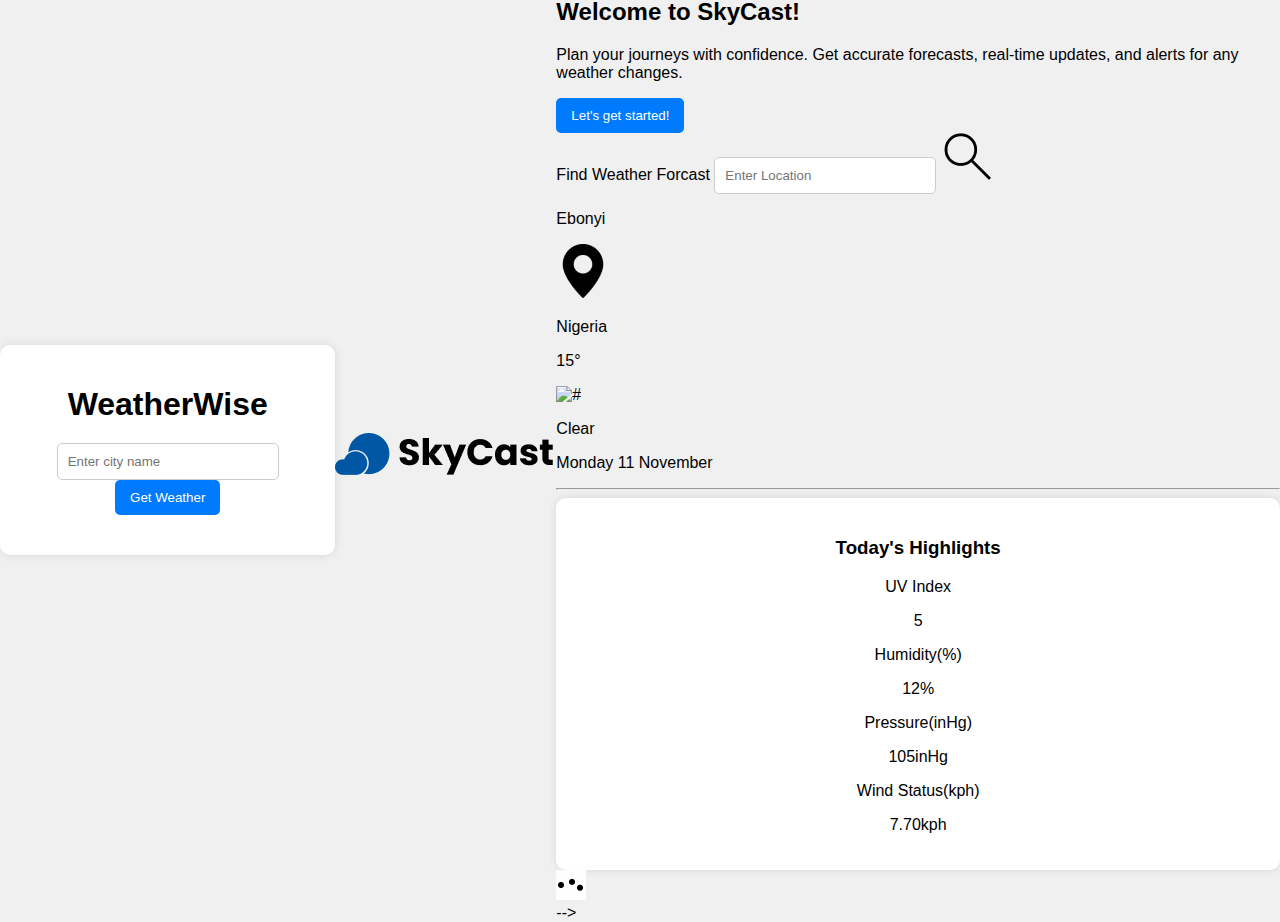
==== index.html @ 5928b760 "second push" ====
<!DOCTYPE html>
<html lang="en">

<head>
    <meta charset="UTF-8">
    <meta name="viewport" content="width=device-width, initial-scale=1.0">
    <title>SkyCast</title>
    <link rel="stylesheet" href="./styles.css">
</head>

<body>
    <div class="container">
        <h1>WeatherWise</h1>
        <input type="text" id="cityInput" placeholder="Enter city name">
        <button id="getWeatherBtn">Get Weather</button>
        <div id="weatherResult"></div>
    </div>

    <script src="./script.js"></script>
</body>

</html>










<!-- <!DOCTYPE html>
<html lang="en">

<head>
  <meta charset="UTF-8" />
  <meta name="viewport" content="width=device-width, initial-scale=1.0" />
  <title>SkyCast</title>
  <link rel="stylesheet" href="./style.css" />
  <link rel="stylesheet" href="https://cdnjs.cloudflare.com/ajax/libs/font-awesome/6.0.0/css/all.min.css">

</head>

<body>
  <header>
    <div class="nav">
      <!-- <ul>
        <li><a href="/main/index2.html">Home</a></li>
        <li><a href="/SkyCast/about.html">About Us</a></li>
        <li><a href="/SkyCast/emergency.html">Emergency</a></li>
        <li><a href="/SkyCast/locate.html">Locate</a></li>
        <li><a href="/SkyCast/rate.html">Rate Us</a></li>
      </ul> -->
    </div>
    <img class="logo" src="/Images/Images/sky logo.png" alt="#" />
  </header>
  <div class="welcome">
    <!-- <input placeholder="Enter your Location" class="local" type="text" /> -->
    <!-- <button class="save" method="post">Save</button> -->
    <div class="well">
      <h2>Welcome to SkyCast!</h2>
      <p>
        Plan your journeys with confidence. Get accurate forecasts, real-time updates, and alerts for any
        weather
        changes.
      </p>
    </div>
    <button class="start">Let's get started!</button>
    <div class="home">
      <div class="search">
        <label for="">Find Weather Forcast</label>
        <input id="input" type="text" placeholder="Enter Location" />
        <img class="vector" src="/Images/Images/Vector.png" alt="#" />
      </div>
      <div class="hero">
        <div>
          <div class="state">
            <p>Ebonyi</p>
          </div>
          <span><img class="locator" src="/Images/Images/locator.png" alt="#" /></span>
          <p class="country">Nigeria</p>
          <div class="temp">
            <p>15&deg;</p>
            <span class="animated"> </span>
          </div>
          <img class="weather" src="../amcharts_weather_icons_1.0.0/animated/cloudy-day-2.svg" alt="#" />
          <div>
            <p class="condition">Clear</p>
          </div>
          <div class="date">
            <p>Monday 11 November</p>
          </div>
          <hr />
        </div>
        <div class="container">
          <h3 class="highlight">
            <p>Today's Highlights</p>
          </h3>
          <div class="box">
            <div class="sub">
              <p class="attri">UV Index</p>
              <div class="value">
                <p class="uv">5</p>
              </div>
            </div>
            <div class="sub">
              <p class="attri">Humidity(%)</p>
              <div class="value">
                <p class="humidity">12%</p>
              </div>
            </div>
            <div class="sub">
              <p class="attri">Pressure(inHg)</p>
              <div class="value">
                <p class="pressure">105<span>inHg</span></p>
              </div>
            </div>
            <div class="sub">
              <p class="attri">Wind Status(kph)</p>
              <div class="value">
                <p class="wind">7.70<span>kph</span></p>
              </div>
            </div>
          </div>
        </div>
      </div>
    </div>
    <div class="loading">
      <img class="load" src="/Images/Images/icons8-dots-loading.gif" alt="Loading..." />
    </div>

    <footer></footer>
    <script src="./script2.js"></script>
</body>

</html> -->
---- styles.css ----
body {
    font-family: Arial, sans-serif;
    background-color: #f0f0f0;
    display: flex;
    justify-content: center;
    align-items: center;
    height: 100vh;
    margin: 0;
}

.container {
    background: white;
    padding: 20px;
    border-radius: 10px;
    box-shadow: 0 0 10px rgba(0, 0, 0, 0.1);
    text-align: center;
}

h1 {
    margin-bottom: 20px;
}

input {
    padding: 10px;
    width: 200px;
    border: 1px solid #ccc;
    border-radius: 5px;
}

button {
    padding: 10px 15px;
    border: none;
    background-color: #007BFF;
    color: white;
    border-radius: 5px;
    cursor: pointer;
}

button:hover {
    background-color: #0056b3;
}

#weatherResult {
    margin-top: 20px;
}
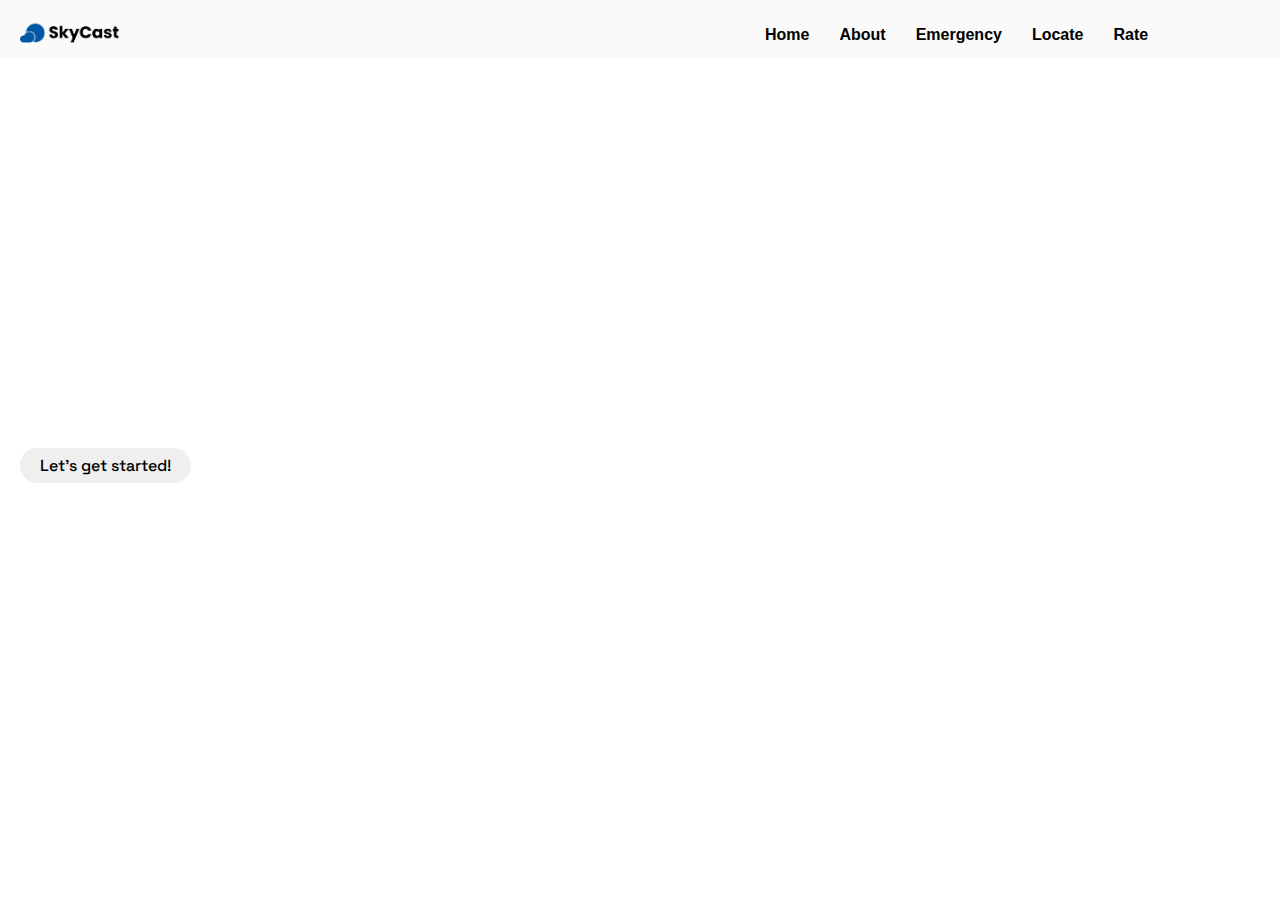
==== commit ac677f50: "update folder structure" ====
--- a/index.html
+++ b/index.html
@@ -1,137 +1,163 @@
 <!DOCTYPE html>
-<html lang="en">
-
-<head>
-    <meta charset="UTF-8">
-    <meta name="viewport" content="width=device-width, initial-scale=1.0">
-    <title>SkyCast</title>
-    <link rel="stylesheet" href="./styles.css">
-</head>
-
-<body>
-    <div class="container">
-        <h1>WeatherWise</h1>
-        <input type="text" id="cityInput" placeholder="Enter city name">
-        <button id="getWeatherBtn">Get Weather</button>
-        <div id="weatherResult"></div>
-    </div>
-
-    <script src="./script.js"></script>
-</body>
-
-</html>
-
-
-
-
-
-
-
-
-
-
-<!-- <!DOCTYPE html>
 <html lang="en">
 
 <head>
   <meta charset="UTF-8" />
   <meta name="viewport" content="width=device-width, initial-scale=1.0" />
-  <title>SkyCast</title>
+  <title>Skycast</title>
   <link rel="stylesheet" href="./style.css" />
   <link rel="stylesheet" href="https://cdnjs.cloudflare.com/ajax/libs/font-awesome/6.0.0/css/all.min.css">
 
 </head>
 
 <body>
+  <section>
+
+    <head>
+      <meta charset="UTF-8">
+      <meta name="viewport" content="width=device-width, initial-scale=1.0">
+      <title>Menu Page</title>
+      <link rel="stylesheet" href="styles.css">
+      <link rel="stylesheet" href="/style.css" />
+      <link href="https://cdn.jsdelivr.net/npm/boxicons@2.1.4/css/boxicons.min.css" rel="stylesheet">
+    </head>
+
+    <body id="menuPage">
+      <header>
+
+        <div class="nav">
+          <ul>
+            <li><a href="/index.html">Home</a></li>
+            <li><a href="/skycast/about.html">About</a></li>
+            <li><a href="/skycast/emergency.html">Emergency</a></li>
+            <li><a href="/skycast/locate.html">Locate</a></li>
+            <li><a href="/skycast/rate.html">Rate</a></li>
+          </ul>
+        </div>
+        <!-- <img class="hamburger" src="/Images/Menu.png" alt="#" /> -->
+      </header>
+      <div class="nav-bar">
+        <a href="/index.html" class="icon"><i class='bx bx-chevron-left'></i></a>
+      </div>
+      <div class="menu-container">
+        <!-- <div class="header">
+                <h4><span>🌖Change theme</span></h4>
+                <div class="theme-toggle">
+
+                    <input type="checkbox" id="themeSwitch">
+                </div>
+            </div> -->
+        <h4><a href="locate.html" style="text-decoration:none;
+        color:#555;"><span>🌍</span>Location</h4>
+        <h4><a href="emergency.html" style="text-decoration:none;
+        color:#555;"><span>📞</span>Emergency</h4>
+        <h4><a href="about.html" style="text-decoration:none;
+        color:#555;"><span>💡About Us</span></h4>
+        <h4><a href="rate.html" style="text-decoration:none;
+        color:#555;"><span>⭐</span>Rate Us</h4>
+        <!-- <div class="below-page">
+          <p><i>@copy; 2024 Dynamic Devs</i></p>
+        </div> -->
+      </div>
+
+      <script src="script.js"></script>
+    </body>
+  </section>
   <header>
+    <img class="logo" src="/Images/Images/sky logo.png" alt="#" />
     <div class="nav">
-      <!-- <ul>
-        <li><a href="/main/index2.html">Home</a></li>
-        <li><a href="/SkyCast/about.html">About Us</a></li>
-        <li><a href="/SkyCast/emergency.html">Emergency</a></li>
-        <li><a href="/SkyCast/locate.html">Locate</a></li>
-        <li><a href="/SkyCast/rate.html">Rate Us</a></li>
-      </ul> -->
+      <ul>
+        <li><a href="/index.html">Home</a></li>
+        <li><a href="/skycast/about.html">About</a></li>
+        <li><a href="/skycast/emergency.html">Emergency</a></li>
+        <li><a href="/skycast/locate.html">Locate</a></li>
+        <li><a href="/skycast/rate.html">Rate</a></li>
+      </ul>
     </div>
-    <img class="logo" src="/Images/Images/sky logo.png" alt="#" />
+    <a href="/skycast/menu.html"><img class="hamburger" src="/Images/Images/Menu.png" alt="#" /></a>
   </header>
   <div class="welcome">
     <!-- <input placeholder="Enter your Location" class="local" type="text" /> -->
     <!-- <button class="save" method="post">Save</button> -->
     <div class="well">
-      <h2>Welcome to SkyCast!</h2>
+      <h2>Welcome to skycast!</h2>
       <p>
-        Plan your journeys with confidence. Get accurate forecasts, real-time updates, and alerts for any
-        weather
+        Plan your journeys with confidence. Get accurate forecasts, real-time updates, and alerts for any weather
         changes.
       </p>
     </div>
     <button class="start">Let's get started!</button>
-    <div class="home">
-      <div class="search">
-        <label for="">Find Weather Forcast</label>
+  </div>
+  <div class="home">
+    <div class="search signal">
+      <form id="search" action=""><label for="">Find Weather Forcast</label>
         <input id="input" type="text" placeholder="Enter Location" />
-        <img class="vector" src="/Images/Images/Vector.png" alt="#" />
+        <div class="vectors"> <button type="submit"><img class="vector" src="/Images/Images/Vector.png"
+              alt="#" /></button></div>
+      </form>
+      <!-- <i class="fa fa-search"></i> -->
+    </div>
+    <div class="hero">
+      <div class="containers">
+        <div class="state">
+          <p>Ebonyi</p>
+        </div>
+        <span><img class="locator" src="/Images/Images/locator.png" alt="#" /></span>
+        <p class="country">Nigeria</p>
+        <div class="temp">
+          <p>15&deg;</p>
+          <span class="animated"> </span>
+        </div>
+        <img class="weather" src="../amcharts_weather_icons_1.0.0/animated/cloudy-day-2.svg" alt="icon" />
+        <div>
+          <p class="condition">Clear</p>
+        </div>
+        <div class="date">
+          <p>Monday 11 November</p>
+        </div>
+        <hr />
       </div>
-      <div class="hero">
-        <div>
-          <div class="state">
-            <p>Ebonyi</p>
+      <div class="container">
+        <h3 class="highlight">
+          <p>Today's Highlights</p>
+        </h3>
+        <div class="box">
+          <div class="sub">
+            <p class="attri">UV Index</p>
+            <div class="value">
+              <p class="uv">5</p>
+            </div>
           </div>
-          <span><img class="locator" src="/Images/Images/locator.png" alt="#" /></span>
-          <p class="country">Nigeria</p>
-          <div class="temp">
-            <p>15&deg;</p>
-            <span class="animated"> </span>
+          <div class="sub">
+            <p class="attri">Humidity(%)</p>
+            <div class="value">
+              <p class="humidity">12%</p>
+            </div>
           </div>
-          <img class="weather" src="../amcharts_weather_icons_1.0.0/animated/cloudy-day-2.svg" alt="#" />
-          <div>
-            <p class="condition">Clear</p>
+          <div class="sub">
+            <p class="attri">Pressure(inHg)</p>
+            <div class="value">
+              <p class="pressure">105<span>inHg</span></p>
+            </div>
           </div>
-          <div class="date">
-            <p>Monday 11 November</p>
-          </div>
-          <hr />
-        </div>
-        <div class="container">
-          <h3 class="highlight">
-            <p>Today's Highlights</p>
-          </h3>
-          <div class="box">
-            <div class="sub">
-              <p class="attri">UV Index</p>
-              <div class="value">
-                <p class="uv">5</p>
-              </div>
-            </div>
-            <div class="sub">
-              <p class="attri">Humidity(%)</p>
-              <div class="value">
-                <p class="humidity">12%</p>
-              </div>
-            </div>
-            <div class="sub">
-              <p class="attri">Pressure(inHg)</p>
-              <div class="value">
-                <p class="pressure">105<span>inHg</span></p>
-              </div>
-            </div>
-            <div class="sub">
-              <p class="attri">Wind Status(kph)</p>
-              <div class="value">
-                <p class="wind">7.70<span>kph</span></p>
-              </div>
+          <div class="sub">
+            <p class="attri">Wind Status(kph)</p>
+            <div class="value">
+              <p class="wind">7.70<span>kph</span></p>
             </div>
           </div>
         </div>
       </div>
     </div>
-    <div class="loading">
-      <img class="load" src="/Images/Images/icons8-dots-loading.gif" alt="Loading..." />
-    </div>
+  </div>
+  <div class="loading">
+    <img class="load" src="/Images/Images/icons8-dots-loading.gif" alt="Loading..." />
+  </div>
 
-    <footer></footer>
-    <script src="./script2.js"></script>
+  <div class="map"></div>
+
+  <footer></footer>
+  <script src="script.js"></script>
 </body>
 
-</html> -->+</html>--- a/style.css
+++ b/style.css
@@ -0,0 +1,912 @@
+@import url("https://fonts.googleapis.com/css2?family=Montserrat:ital@0;1&family=Space+Grotesk:wght@300..700&display=swap");
+
+body {
+  box-sizing: border-box;
+  margin: 0;
+  padding: 0;
+  /* padding-left: 50px !important; */
+  font-family: "Space Grotesk", Arial, Helvetica, sans-serif;
+  overflow-x: hidden;
+}
+header {
+  position: fixed;
+  width: 100%;
+  background-color: rgb(250, 250, 250);
+  gap: 200px;
+  padding-top: 20px;
+  padding-bottom: 10px;
+  z-index: 10;
+}
+section{
+  display: none;
+}
+.nav {
+  display: none;
+}
+body {
+  box-sizing: border-box;
+  margin: 0;
+  padding: 0;
+  font-family: "Space Grotesk", Arial, Helvetica, sans-serif;
+}
+.nav {
+  display: none;
+}
+ul {
+  list-style: none;
+  display: flex;
+  gap: 10px;
+  width: 490px;
+  position: absolute;
+  top: 10px;
+  right: 200px;
+}
+ul li a {
+  text-decoration: none;
+  color: black;
+  width: 100%;
+  font-weight: 700;
+}
+.start {
+  padding: 7px 20px;
+  border-radius: 20px;
+  border: none;
+  font-family: "Space Grotesk", Arial, Helvetica, sans-serif;
+  font-size: 16px;
+  font-weight: 500;
+  transition: 0.5s ease-in-out;
+}
+.start:hover {
+  background-color: black;
+  color: white;
+}
+.start:active {
+  background-color: rgb(170, 160, 160);
+}
+
+.loading {
+  position: fixed;
+  justify-content: center;
+  align-items: center;
+  top: 50%;
+  left: 47%;
+}
+.loading img {
+  width: 55px;
+  height: auto;
+}
+.save {
+  padding: 7px 10px 10px 7px;
+  border-radius: 10px;
+  border: none;
+  position: absolute;
+  right: 104px;
+}
+.save:hover {
+  background-color: black;
+  color: white;
+}
+.well {
+  margin-top: 200px;
+  color: white;
+  opacity: 90%;
+}
+.well h2 {
+  font-size: 33px;
+  font-weight: 600;
+  margin: 0px !important;
+}
+.well p {
+  width: 65%;
+  font-size: 12px;
+  font-weight: 300;
+}
+.local {
+  padding: 7px;
+  width: 250px;
+  margin-left: 20%;
+  border-radius: 10px;
+  border: none;
+  opacity: 70%;
+  height: 20px;
+  font-size: 16px;
+}
+.local:active {
+  border: white 2px solid;
+}
+.gif {
+  height: 500px;
+}
+.home {
+  display: none;
+  /* background: url(/Images/Images/Start\ work_\ Finish\ work_.gif); */
+}
+.logo {
+  width: 80px;
+  height: auto;
+  padding-left: 20px;
+}
+header span {
+  display: none;
+}
+.hamburger {
+  width: 40px;
+  height: auto;
+  position: absolute;
+  right: 20px;
+  top: 10px;
+  display: inline;
+}
+.search {
+  padding-top: 150px;
+  padding-bottom: 120px;
+  display: inline-block;
+  gap: 3px;
+  justify-content: center;
+  align-items: center;
+  text-align: center;
+  background: url(/Images/Images/Start\ work_\ Finish\ work_.gif);
+  position: relative;
+}
+.signal{
+  background: url(/Images/Images/Start\ work_\ Finish\ work_.gif);
+  background-size: cover;
+}
+.search img {
+  position: absolute;
+  width: 18px !important;
+  right: 29px !important;
+  top: 90px !important;
+  transform: translateY(-50%) !important;
+  font-size: 16px;
+  color: #2e2c2c;
+}
+.hero{
+  padding-left: 40px;
+}
+.vectors {
+  opacity: 0%;
+}
+.search label {
+  font-weight: 600;
+}
+.search form {
+  position: relative;
+  width: 500px !important;
+}
+.search input {
+  width: 250px;
+  padding: 5px;
+  border-radius: 5px;
+  border: black 1px solid;
+}
+.state img {
+  width: 26px;
+  height: auto;
+}
+.state {
+  font-size: 20px;
+  font-weight: 600;
+  padding-left: 40px;
+  margin-bottom: 9px;
+  position: relative;
+}
+.locator {
+  width: 20px;
+  height: auto;
+  position: absolute;
+  top: 370px !important;
+  left: 49px !important;
+}
+.temp {
+  font-size: 60px;
+  padding-left: 100px;
+  height: 230px;
+}
+.temp p {
+  position: absolute;
+  left: 115px;
+  top: 440px;
+  z-index: 1;
+}
+.weather {
+  position: absolute;
+  width: 270px;
+  height: 270px;
+  top: 298px;
+/* left: ; */
+}
+.country {
+  font-size: 16px;
+  padding-left: 20px;
+}
+.date {
+  font-size: 9px;
+  width: 80px;
+  padding-left: 20px;
+}
+.highlight {
+  font-size: 15px;
+  margin-bottom: 20px;
+}
+.container {
+  justify-content: center;
+  align-items: center;
+  padding-left: 20px;
+}
+.box {
+  display: grid;
+  grid-template-columns: 1fr 1fr;
+  gap: 3px;
+  justify-content: center;
+  align-items: center;
+  place-items: center;
+}
+.sub {
+  width: 120px;
+  height: 120px;
+  border-radius: 10px;
+  padding-left: 10px;
+  padding-right: 20px;
+  margin-bottom: 15px;
+  align-self: center;
+  box-shadow: -5px 5px 10px rgba(87, 87, 87, 0.5);
+}
+.attri {
+  font-size: 10px;
+  color: rgb(133, 133, 133);
+}
+.value {
+  font-size: 40px;
+}
+.box span {
+  font-size: 11px;
+}
+.condition {
+  font-size: 23px;
+  position: absolute;
+  top: 550px;
+  justify-content: center;
+  margin-left: 20px;
+  font-weight: 600;
+  z-index: -1;
+}
+hr {
+  margin: 20px;
+  margin-top: 10px !important;
+  color: rgb(193, 193, 193);
+}
+.loading {
+  display: none;
+}
+@media (max-width: 480px) {
+  .hero {
+    display: grid;
+    grid-template-columns: 1fr;
+    width: 400px !important;
+  }
+  header {
+    width: 480px;
+  }
+  .box {
+    width: 400px !important;
+    padding-left: 10px !important;
+    gap: 50px !important;
+  }
+  .temp {
+    width: 300px !important;
+  }
+  .container {
+    width: 300px;
+    padding: 0 !important;
+  }
+  .containers {
+    width: fit-content;
+  }
+  #search {
+    width: 420px !important;
+  }
+  .highlight {
+    width: 200px;
+    padding: 0px 0px 0px 190px !important ;
+  }
+  .hamburger{
+    position: absolute;
+  }
+  .locator{
+    top: 360px !important;
+    left: 40px !important;
+  }
+  .temp p{
+    left: 50px;
+    z-index: 199;
+  }
+  .temp img{
+    z-index: -1;
+  }
+  .state{
+    padding-left: 20px !important;
+  }
+}
+@media (min-width: 768px) {
+  .hamburger {
+    display: none;
+  }
+  .nav {
+    display: block;
+    font-family: Arial, Helvetica, sans-serif;
+    right: 100px;
+  }
+  header {
+    right: 0px;
+  }
+  ul {
+    gap: 30px;
+    padding-right: 15px;
+  }
+  .local {
+    width: 400px;
+    padding: 12px;
+    justify-content: center;
+  }
+  .save {
+    padding: 14px;
+    right: 174px;
+  }
+  .logo {
+    width: 100px;
+  }
+  .search input {
+    width: 400px;
+    padding: 10px;
+  }
+  .search img {
+    width: 25px !important;
+    top: 198px !important;
+    right: 179px !important;
+    transform: translateY(-50%) !important;
+  }
+  .search label {
+    font-size: 22px;
+  }
+  .hero {
+    display: grid;
+    grid-template-columns: 1fr 2fr;
+  }
+  .weather {
+    left: 145px;
+    top: 350px;
+    z-index: -1;
+  }
+  .temp {
+    padding-left: 35px;
+  }
+  .condition {
+    font-size: 22px;
+  }
+  .highlight {
+    font-weight: 600;
+    padding-left: 140px;
+  }
+  .container {
+    padding: 0px;
+    width: 390px;
+  }
+  .date {
+    font-size: 12px;
+  }
+  hr {
+    display: none;
+  }
+  .locator {
+    width: 20px;
+    height: auto;
+    position: absolute;
+    top: 338px;
+    left: 20px;
+  }
+  .box {
+    width: 370px;
+    padding-left: 130px;
+  }
+}
+
+@media (min-width: 1024px) {
+  .container {
+    width: 500px;
+  }
+  .search img {
+    right: 310px !important;
+  }
+  .locator {
+    width: 20px;
+    height: auto;
+    position: absolute;
+    top: 338px;
+    left: 20px;
+  }
+  .box {
+    padding-left: 230px;
+  }
+  .weather {
+    left: 250px;
+  }
+  .temp {
+    padding-left: 160px;
+    padding-top: 30px;
+  }
+  .condition {
+    top: 553px;
+    font-size: 30px;
+  }
+  .highlight {
+    padding-left: 242px;
+  }
+  .save {
+    right: 309px;
+  }
+  .local {
+    margin-left: 260px;
+    height: 20px;
+    font-size: 16px;
+  }
+  .well h2 {
+    font-size: 55px;
+  }
+  .well p {
+    font-size: 17px;
+    width: 65%;
+  }
+}
+
+@media (max-width: 1440px) {
+  .container {
+    max-width: 90%;
+  }
+  .box {
+    width: 700px;
+    padding-left: 160px;
+  }
+  .sub {
+    width: 200px;
+    height: auto;
+  }
+  .highlight {
+    padding-left: 215px;
+    font-size: 23px;
+  }
+  .search label {
+    font-size: 30px;
+  }
+  .search img {
+    right: 520px !important;
+    top: 210px !important;
+  }
+  .locator {
+    top: 349px;
+  }
+  ul {
+    gap: 30px;
+    padding-right: 5px;
+    right: 100px;
+    width: 430px;
+  }
+  .save {
+    right: 425px;
+  }
+  .local {
+    width: 600px;
+    height: 20px;
+    font-size: 16px;
+    margin-left: 370px;
+  }
+  .well p {
+    font-size: 18px;
+    width: 55%;
+  }
+}
+@media (min-width: 1920px) {
+  .search img {
+    right: 565px;
+  }
+  .well p {
+    font-size: 19px;
+    width: 65%;
+  }
+}
+.loading {
+  position: fixed;
+  /* display: flex; */
+  justify-content: center;
+  align-items: center;
+  top: 50%;
+  left: 47%;
+}
+.loading img {
+  width: 55px;
+  height: auto;
+}
+.welcome {
+  justify-content: center;
+  align-items: center;
+  padding-top: 100px;
+  height: 87vh;
+  background: url(/Images/Images/UI\ Design\ \(tutorial\).gif);
+  /* background: url(../Images/Start\ work_\ Finish\ work_.gif); */
+  background-size: cover;
+  padding-left: 20px;
+}
+.save {
+  padding: 7px 10px 10px 7px;
+  border-radius: 10px;
+  border: none;
+  position: absolute;
+  right: 104px;
+}
+.save:hover {
+  background-color: black;
+  color: white;
+}
+.well {
+  margin-top: 200px;
+  color: white;
+  opacity: 90%;
+}
+.well h2 {
+  font-size: 33px;
+  font-weight: 600;
+  margin: 0px !important;
+}
+.well p {
+  width: 65%;
+  font-size: 12px;
+  font-weight: 300;
+}
+.local {
+  padding: 7px;
+  width: 250px;
+  margin-left: 20%;
+  border-radius: 10px;
+  border: none;
+  opacity: 70%;
+  height: 20px;
+  font-size: 16px;
+}
+.local:active {
+  border: white 2px solid;
+}
+.gif {
+  height: 500px;
+}
+.home {
+  display: none;
+}
+.logo {
+  width: 80px;
+  height: auto;
+  padding-left: 20px;
+}
+header span {
+  display: none;
+}
+.hamburger {
+  width: 40px;
+  height: auto;
+  position: absolute;
+  right: 20px;
+  top: 10px;
+  display: inline;
+}
+.search {
+  padding-top: 150px;
+  padding-bottom: 120px;
+  display: grid;
+  gap: 3px;
+  justify-content: center;
+  align-items: center;
+  text-align: center;
+  background: url(/Images/head-bg.png);
+}
+.search img {
+  width: 18px;
+  height: auto;
+  position: absolute;
+  right: 115px;
+  top: 178px;
+  z-index: -1 1;
+}
+.search label {
+  font-weight: 600;
+}
+.search input {
+  width: 250px;
+  padding: 5px;
+  border-radius: 5px;
+  border: black 1px solid;
+}
+.state img {
+  width: 26px;
+  height: auto;
+}
+.state {
+  font-size: 20px;
+  font-weight: 600;
+  padding-left: 40px;
+  margin-bottom: 9px;
+}
+.locator {
+  width: 20px;
+  height: auto;
+  position: absolute;
+  top: 323px;
+  left: 20px;
+}
+.temp {
+  font-size: 60px;
+  padding-left: 105px;
+  height: 230px;
+}
+.temp p {
+  position: absolute;
+  left: 115px;
+  top: 440px;
+  z-index: -1;
+}
+.weather {
+  position: absolute;
+  width: 270px;
+  height: 270px;
+  top: 298px;
+  right: 20px;
+}
+.country {
+  font-size: 16px;
+  padding-left: 20px;
+}
+.date {
+  font-size: 9px;
+  width: 80px;
+  padding-left: 20px;
+}
+.highlight {
+  font-size: 15px;
+  margin-bottom: 20px;
+}
+.container {
+  justify-content: center;
+  align-items: center;
+  padding-left: 20px;
+}
+.box {
+  display: grid;
+  grid-template-columns: 1fr 1fr;
+  gap: 3px;
+  justify-content: center;
+  align-items: center;
+  place-items: center;
+}
+.sub {
+  width: 120px;
+  height: 120px;
+  border-radius: 10px;
+  padding-left: 10px;
+  padding-right: 20px;
+  margin-bottom: 15px;
+  align-self: center;
+  box-shadow: -5px 5px 10px rgba(87, 87, 87, 0.5); /* Left and bottom shadow */
+}
+.attri {
+  font-size: 10px;
+  color: rgb(133, 133, 133);
+}
+.value {
+  font-size: 40px;
+}
+.box span {
+  font-size: 11px;
+}
+.condition {
+  font-size: 23px;
+  position: absolute;
+  top: 550px;
+  justify-content: center;
+  margin-left: 20px;
+  font-weight: 600;
+  z-index: -1;
+}
+hr {
+  margin: 20px;
+  margin-top: 10px !important;
+  color: rgb(193, 193, 193);
+}
+.loading {
+  display: none;
+}
+/* @media(max-width:480px){
+  section{
+    display: block;
+    position: absolute;
+    top: 200px;
+  }
+} */
+
+
+@media(min-width: 768px) {
+  .hamburger {
+    display: none;
+  }
+  .nav {
+    display: block;
+    font-family: Arial, Helvetica, sans-serif;
+  }
+  ul {
+    gap: 30px;
+    padding-right: 15px;
+  }
+  .local {
+    width: 400px;
+    padding: 12px;
+    justify-content: center;
+  }
+  .save {
+    padding: 14px;
+    right: 174px;
+  }
+  .logo {
+    width: 100px;
+  }
+  .search input {
+    width: 400px;
+    padding: 10px;
+  }
+  .search img {
+    width: 25px;
+    right: 180px;
+    top: 188px;
+  }
+  .search label {
+    font-size: 22px;
+  }
+  .hero {
+    display: grid;
+    grid-template-columns: 1fr 2fr;
+  }
+  .weather {
+    left: 145px;
+    top: 350px;
+    z-index: -1;
+  }
+  .temp {
+    padding-left: 35px;
+  }
+  .condition {
+    font-size: 22px;
+  }
+  .highlight {
+    font-weight: 600;
+    padding-left: 140px;
+  }
+  .container {
+    padding: 0px;
+    width: 390px;
+  }
+  .date {
+    font-size: 12px;
+  }
+  hr {
+    display: none;
+  }
+  .locator {
+    width: 20px;
+    height: auto;
+    position: absolute;
+    top: 338px;
+    left: 20px;
+  }
+  .box {
+    width: 370px;
+    padding-left: 130px;
+  }
+}
+
+@media (min-width: 1024px) {
+  .container {
+    width: 500px;
+  }
+  .search img {
+    right: 310px;
+  }
+  .locator {
+    width: 20px;
+    height: auto;
+    position: absolute;
+    top: 338px;
+    left: 20px;
+  }
+  .box {
+    padding-left: 230px;
+  }
+  .weather {
+    left: 250px;
+  }
+  .temp {
+    padding-left: 160px;
+    padding-top: 30px;
+  }
+  .condition {
+    top: 553px;
+    font-size: 30px;
+  }
+  .highlight {
+    padding-left: 242px;
+  }
+  .save {
+    right: 309px;
+  }
+  .local {
+    margin-left: 260px;
+    height: 20px;
+    font-size: 16px;
+  }
+  .well h2 {
+    font-size: 55px;
+  }
+  .well p {
+    font-size: 17px;
+    width: 65%;
+  }
+}
+
+@media (min-width: 1440px) {
+  .container {
+    max-width: 90%;
+  }
+  .box {
+    width: 700px;
+    padding-left: 160px;
+  }
+  .sub {
+    width: 200px;
+    height: auto;
+  }
+  .highlight {
+    padding-left: 215px;
+    font-size: 23px;
+  }
+  .search label {
+    font-size: 30px;
+  }
+  .search img {
+    right: 516px;
+    top: 198px;
+  }
+  .locator {
+    top: 349px;
+  }
+  ul {
+    gap: 50px;
+    right: 100px;
+  }
+  .save {
+    right: 425px;
+  }
+  .local {
+    width: 600px;
+    height: 20px;
+    font-size: 16px;
+    margin-left: 370px;
+  }
+  .well p {
+    font-size: 18px;
+    width: 55%;
+  }
+}
+@media (min-width: 1920px) {
+  .search img {
+    right: 565px;
+  }
+  .well p {
+    font-size: 19px;
+    width: 65%;
+  }
+}
--- a/style.css
+++ b/style.css
@@ -0,0 +1,912 @@
+@import url("https://fonts.googleapis.com/css2?family=Montserrat:ital@0;1&family=Space+Grotesk:wght@300..700&display=swap");
+
+body {
+  box-sizing: border-box;
+  margin: 0;
+  padding: 0;
+  /* padding-left: 50px !important; */
+  font-family: "Space Grotesk", Arial, Helvetica, sans-serif;
+  overflow-x: hidden;
+}
+header {
+  position: fixed;
+  width: 100%;
+  background-color: rgb(250, 250, 250);
+  gap: 200px;
+  padding-top: 20px;
+  padding-bottom: 10px;
+  z-index: 10;
+}
+section{
+  display: none;
+}
+.nav {
+  display: none;
+}
+body {
+  box-sizing: border-box;
+  margin: 0;
+  padding: 0;
+  font-family: "Space Grotesk", Arial, Helvetica, sans-serif;
+}
+.nav {
+  display: none;
+}
+ul {
+  list-style: none;
+  display: flex;
+  gap: 10px;
+  width: 490px;
+  position: absolute;
+  top: 10px;
+  right: 200px;
+}
+ul li a {
+  text-decoration: none;
+  color: black;
+  width: 100%;
+  font-weight: 700;
+}
+.start {
+  padding: 7px 20px;
+  border-radius: 20px;
+  border: none;
+  font-family: "Space Grotesk", Arial, Helvetica, sans-serif;
+  font-size: 16px;
+  font-weight: 500;
+  transition: 0.5s ease-in-out;
+}
+.start:hover {
+  background-color: black;
+  color: white;
+}
+.start:active {
+  background-color: rgb(170, 160, 160);
+}
+
+.loading {
+  position: fixed;
+  justify-content: center;
+  align-items: center;
+  top: 50%;
+  left: 47%;
+}
+.loading img {
+  width: 55px;
+  height: auto;
+}
+.save {
+  padding: 7px 10px 10px 7px;
+  border-radius: 10px;
+  border: none;
+  position: absolute;
+  right: 104px;
+}
+.save:hover {
+  background-color: black;
+  color: white;
+}
+.well {
+  margin-top: 200px;
+  color: white;
+  opacity: 90%;
+}
+.well h2 {
+  font-size: 33px;
+  font-weight: 600;
+  margin: 0px !important;
+}
+.well p {
+  width: 65%;
+  font-size: 12px;
+  font-weight: 300;
+}
+.local {
+  padding: 7px;
+  width: 250px;
+  margin-left: 20%;
+  border-radius: 10px;
+  border: none;
+  opacity: 70%;
+  height: 20px;
+  font-size: 16px;
+}
+.local:active {
+  border: white 2px solid;
+}
+.gif {
+  height: 500px;
+}
+.home {
+  display: none;
+  /* background: url(/Images/Images/Start\ work_\ Finish\ work_.gif); */
+}
+.logo {
+  width: 80px;
+  height: auto;
+  padding-left: 20px;
+}
+header span {
+  display: none;
+}
+.hamburger {
+  width: 40px;
+  height: auto;
+  position: absolute;
+  right: 20px;
+  top: 10px;
+  display: inline;
+}
+.search {
+  padding-top: 150px;
+  padding-bottom: 120px;
+  display: inline-block;
+  gap: 3px;
+  justify-content: center;
+  align-items: center;
+  text-align: center;
+  background: url(/Images/Images/Start\ work_\ Finish\ work_.gif);
+  position: relative;
+}
+.signal{
+  background: url(/Images/Images/Start\ work_\ Finish\ work_.gif);
+  background-size: cover;
+}
+.search img {
+  position: absolute;
+  width: 18px !important;
+  right: 29px !important;
+  top: 90px !important;
+  transform: translateY(-50%) !important;
+  font-size: 16px;
+  color: #2e2c2c;
+}
+.hero{
+  padding-left: 40px;
+}
+.vectors {
+  opacity: 0%;
+}
+.search label {
+  font-weight: 600;
+}
+.search form {
+  position: relative;
+  width: 500px !important;
+}
+.search input {
+  width: 250px;
+  padding: 5px;
+  border-radius: 5px;
+  border: black 1px solid;
+}
+.state img {
+  width: 26px;
+  height: auto;
+}
+.state {
+  font-size: 20px;
+  font-weight: 600;
+  padding-left: 40px;
+  margin-bottom: 9px;
+  position: relative;
+}
+.locator {
+  width: 20px;
+  height: auto;
+  position: absolute;
+  top: 370px !important;
+  left: 49px !important;
+}
+.temp {
+  font-size: 60px;
+  padding-left: 100px;
+  height: 230px;
+}
+.temp p {
+  position: absolute;
+  left: 115px;
+  top: 440px;
+  z-index: 1;
+}
+.weather {
+  position: absolute;
+  width: 270px;
+  height: 270px;
+  top: 298px;
+/* left: ; */
+}
+.country {
+  font-size: 16px;
+  padding-left: 20px;
+}
+.date {
+  font-size: 9px;
+  width: 80px;
+  padding-left: 20px;
+}
+.highlight {
+  font-size: 15px;
+  margin-bottom: 20px;
+}
+.container {
+  justify-content: center;
+  align-items: center;
+  padding-left: 20px;
+}
+.box {
+  display: grid;
+  grid-template-columns: 1fr 1fr;
+  gap: 3px;
+  justify-content: center;
+  align-items: center;
+  place-items: center;
+}
+.sub {
+  width: 120px;
+  height: 120px;
+  border-radius: 10px;
+  padding-left: 10px;
+  padding-right: 20px;
+  margin-bottom: 15px;
+  align-self: center;
+  box-shadow: -5px 5px 10px rgba(87, 87, 87, 0.5);
+}
+.attri {
+  font-size: 10px;
+  color: rgb(133, 133, 133);
+}
+.value {
+  font-size: 40px;
+}
+.box span {
+  font-size: 11px;
+}
+.condition {
+  font-size: 23px;
+  position: absolute;
+  top: 550px;
+  justify-content: center;
+  margin-left: 20px;
+  font-weight: 600;
+  z-index: -1;
+}
+hr {
+  margin: 20px;
+  margin-top: 10px !important;
+  color: rgb(193, 193, 193);
+}
+.loading {
+  display: none;
+}
+@media (max-width: 480px) {
+  .hero {
+    display: grid;
+    grid-template-columns: 1fr;
+    width: 400px !important;
+  }
+  header {
+    width: 480px;
+  }
+  .box {
+    width: 400px !important;
+    padding-left: 10px !important;
+    gap: 50px !important;
+  }
+  .temp {
+    width: 300px !important;
+  }
+  .container {
+    width: 300px;
+    padding: 0 !important;
+  }
+  .containers {
+    width: fit-content;
+  }
+  #search {
+    width: 420px !important;
+  }
+  .highlight {
+    width: 200px;
+    padding: 0px 0px 0px 190px !important ;
+  }
+  .hamburger{
+    position: absolute;
+  }
+  .locator{
+    top: 360px !important;
+    left: 40px !important;
+  }
+  .temp p{
+    left: 50px;
+    z-index: 199;
+  }
+  .temp img{
+    z-index: -1;
+  }
+  .state{
+    padding-left: 20px !important;
+  }
+}
+@media (min-width: 768px) {
+  .hamburger {
+    display: none;
+  }
+  .nav {
+    display: block;
+    font-family: Arial, Helvetica, sans-serif;
+    right: 100px;
+  }
+  header {
+    right: 0px;
+  }
+  ul {
+    gap: 30px;
+    padding-right: 15px;
+  }
+  .local {
+    width: 400px;
+    padding: 12px;
+    justify-content: center;
+  }
+  .save {
+    padding: 14px;
+    right: 174px;
+  }
+  .logo {
+    width: 100px;
+  }
+  .search input {
+    width: 400px;
+    padding: 10px;
+  }
+  .search img {
+    width: 25px !important;
+    top: 198px !important;
+    right: 179px !important;
+    transform: translateY(-50%) !important;
+  }
+  .search label {
+    font-size: 22px;
+  }
+  .hero {
+    display: grid;
+    grid-template-columns: 1fr 2fr;
+  }
+  .weather {
+    left: 145px;
+    top: 350px;
+    z-index: -1;
+  }
+  .temp {
+    padding-left: 35px;
+  }
+  .condition {
+    font-size: 22px;
+  }
+  .highlight {
+    font-weight: 600;
+    padding-left: 140px;
+  }
+  .container {
+    padding: 0px;
+    width: 390px;
+  }
+  .date {
+    font-size: 12px;
+  }
+  hr {
+    display: none;
+  }
+  .locator {
+    width: 20px;
+    height: auto;
+    position: absolute;
+    top: 338px;
+    left: 20px;
+  }
+  .box {
+    width: 370px;
+    padding-left: 130px;
+  }
+}
+
+@media (min-width: 1024px) {
+  .container {
+    width: 500px;
+  }
+  .search img {
+    right: 310px !important;
+  }
+  .locator {
+    width: 20px;
+    height: auto;
+    position: absolute;
+    top: 338px;
+    left: 20px;
+  }
+  .box {
+    padding-left: 230px;
+  }
+  .weather {
+    left: 250px;
+  }
+  .temp {
+    padding-left: 160px;
+    padding-top: 30px;
+  }
+  .condition {
+    top: 553px;
+    font-size: 30px;
+  }
+  .highlight {
+    padding-left: 242px;
+  }
+  .save {
+    right: 309px;
+  }
+  .local {
+    margin-left: 260px;
+    height: 20px;
+    font-size: 16px;
+  }
+  .well h2 {
+    font-size: 55px;
+  }
+  .well p {
+    font-size: 17px;
+    width: 65%;
+  }
+}
+
+@media (max-width: 1440px) {
+  .container {
+    max-width: 90%;
+  }
+  .box {
+    width: 700px;
+    padding-left: 160px;
+  }
+  .sub {
+    width: 200px;
+    height: auto;
+  }
+  .highlight {
+    padding-left: 215px;
+    font-size: 23px;
+  }
+  .search label {
+    font-size: 30px;
+  }
+  .search img {
+    right: 520px !important;
+    top: 210px !important;
+  }
+  .locator {
+    top: 349px;
+  }
+  ul {
+    gap: 30px;
+    padding-right: 5px;
+    right: 100px;
+    width: 430px;
+  }
+  .save {
+    right: 425px;
+  }
+  .local {
+    width: 600px;
+    height: 20px;
+    font-size: 16px;
+    margin-left: 370px;
+  }
+  .well p {
+    font-size: 18px;
+    width: 55%;
+  }
+}
+@media (min-width: 1920px) {
+  .search img {
+    right: 565px;
+  }
+  .well p {
+    font-size: 19px;
+    width: 65%;
+  }
+}
+.loading {
+  position: fixed;
+  /* display: flex; */
+  justify-content: center;
+  align-items: center;
+  top: 50%;
+  left: 47%;
+}
+.loading img {
+  width: 55px;
+  height: auto;
+}
+.welcome {
+  justify-content: center;
+  align-items: center;
+  padding-top: 100px;
+  height: 87vh;
+  background: url(/Images/Images/UI\ Design\ \(tutorial\).gif);
+  /* background: url(../Images/Start\ work_\ Finish\ work_.gif); */
+  background-size: cover;
+  padding-left: 20px;
+}
+.save {
+  padding: 7px 10px 10px 7px;
+  border-radius: 10px;
+  border: none;
+  position: absolute;
+  right: 104px;
+}
+.save:hover {
+  background-color: black;
+  color: white;
+}
+.well {
+  margin-top: 200px;
+  color: white;
+  opacity: 90%;
+}
+.well h2 {
+  font-size: 33px;
+  font-weight: 600;
+  margin: 0px !important;
+}
+.well p {
+  width: 65%;
+  font-size: 12px;
+  font-weight: 300;
+}
+.local {
+  padding: 7px;
+  width: 250px;
+  margin-left: 20%;
+  border-radius: 10px;
+  border: none;
+  opacity: 70%;
+  height: 20px;
+  font-size: 16px;
+}
+.local:active {
+  border: white 2px solid;
+}
+.gif {
+  height: 500px;
+}
+.home {
+  display: none;
+}
+.logo {
+  width: 80px;
+  height: auto;
+  padding-left: 20px;
+}
+header span {
+  display: none;
+}
+.hamburger {
+  width: 40px;
+  height: auto;
+  position: absolute;
+  right: 20px;
+  top: 10px;
+  display: inline;
+}
+.search {
+  padding-top: 150px;
+  padding-bottom: 120px;
+  display: grid;
+  gap: 3px;
+  justify-content: center;
+  align-items: center;
+  text-align: center;
+  background: url(/Images/head-bg.png);
+}
+.search img {
+  width: 18px;
+  height: auto;
+  position: absolute;
+  right: 115px;
+  top: 178px;
+  z-index: -1 1;
+}
+.search label {
+  font-weight: 600;
+}
+.search input {
+  width: 250px;
+  padding: 5px;
+  border-radius: 5px;
+  border: black 1px solid;
+}
+.state img {
+  width: 26px;
+  height: auto;
+}
+.state {
+  font-size: 20px;
+  font-weight: 600;
+  padding-left: 40px;
+  margin-bottom: 9px;
+}
+.locator {
+  width: 20px;
+  height: auto;
+  position: absolute;
+  top: 323px;
+  left: 20px;
+}
+.temp {
+  font-size: 60px;
+  padding-left: 105px;
+  height: 230px;
+}
+.temp p {
+  position: absolute;
+  left: 115px;
+  top: 440px;
+  z-index: -1;
+}
+.weather {
+  position: absolute;
+  width: 270px;
+  height: 270px;
+  top: 298px;
+  right: 20px;
+}
+.country {
+  font-size: 16px;
+  padding-left: 20px;
+}
+.date {
+  font-size: 9px;
+  width: 80px;
+  padding-left: 20px;
+}
+.highlight {
+  font-size: 15px;
+  margin-bottom: 20px;
+}
+.container {
+  justify-content: center;
+  align-items: center;
+  padding-left: 20px;
+}
+.box {
+  display: grid;
+  grid-template-columns: 1fr 1fr;
+  gap: 3px;
+  justify-content: center;
+  align-items: center;
+  place-items: center;
+}
+.sub {
+  width: 120px;
+  height: 120px;
+  border-radius: 10px;
+  padding-left: 10px;
+  padding-right: 20px;
+  margin-bottom: 15px;
+  align-self: center;
+  box-shadow: -5px 5px 10px rgba(87, 87, 87, 0.5); /* Left and bottom shadow */
+}
+.attri {
+  font-size: 10px;
+  color: rgb(133, 133, 133);
+}
+.value {
+  font-size: 40px;
+}
+.box span {
+  font-size: 11px;
+}
+.condition {
+  font-size: 23px;
+  position: absolute;
+  top: 550px;
+  justify-content: center;
+  margin-left: 20px;
+  font-weight: 600;
+  z-index: -1;
+}
+hr {
+  margin: 20px;
+  margin-top: 10px !important;
+  color: rgb(193, 193, 193);
+}
+.loading {
+  display: none;
+}
+/* @media(max-width:480px){
+  section{
+    display: block;
+    position: absolute;
+    top: 200px;
+  }
+} */
+
+
+@media(min-width: 768px) {
+  .hamburger {
+    display: none;
+  }
+  .nav {
+    display: block;
+    font-family: Arial, Helvetica, sans-serif;
+  }
+  ul {
+    gap: 30px;
+    padding-right: 15px;
+  }
+  .local {
+    width: 400px;
+    padding: 12px;
+    justify-content: center;
+  }
+  .save {
+    padding: 14px;
+    right: 174px;
+  }
+  .logo {
+    width: 100px;
+  }
+  .search input {
+    width: 400px;
+    padding: 10px;
+  }
+  .search img {
+    width: 25px;
+    right: 180px;
+    top: 188px;
+  }
+  .search label {
+    font-size: 22px;
+  }
+  .hero {
+    display: grid;
+    grid-template-columns: 1fr 2fr;
+  }
+  .weather {
+    left: 145px;
+    top: 350px;
+    z-index: -1;
+  }
+  .temp {
+    padding-left: 35px;
+  }
+  .condition {
+    font-size: 22px;
+  }
+  .highlight {
+    font-weight: 600;
+    padding-left: 140px;
+  }
+  .container {
+    padding: 0px;
+    width: 390px;
+  }
+  .date {
+    font-size: 12px;
+  }
+  hr {
+    display: none;
+  }
+  .locator {
+    width: 20px;
+    height: auto;
+    position: absolute;
+    top: 338px;
+    left: 20px;
+  }
+  .box {
+    width: 370px;
+    padding-left: 130px;
+  }
+}
+
+@media (min-width: 1024px) {
+  .container {
+    width: 500px;
+  }
+  .search img {
+    right: 310px;
+  }
+  .locator {
+    width: 20px;
+    height: auto;
+    position: absolute;
+    top: 338px;
+    left: 20px;
+  }
+  .box {
+    padding-left: 230px;
+  }
+  .weather {
+    left: 250px;
+  }
+  .temp {
+    padding-left: 160px;
+    padding-top: 30px;
+  }
+  .condition {
+    top: 553px;
+    font-size: 30px;
+  }
+  .highlight {
+    padding-left: 242px;
+  }
+  .save {
+    right: 309px;
+  }
+  .local {
+    margin-left: 260px;
+    height: 20px;
+    font-size: 16px;
+  }
+  .well h2 {
+    font-size: 55px;
+  }
+  .well p {
+    font-size: 17px;
+    width: 65%;
+  }
+}
+
+@media (min-width: 1440px) {
+  .container {
+    max-width: 90%;
+  }
+  .box {
+    width: 700px;
+    padding-left: 160px;
+  }
+  .sub {
+    width: 200px;
+    height: auto;
+  }
+  .highlight {
+    padding-left: 215px;
+    font-size: 23px;
+  }
+  .search label {
+    font-size: 30px;
+  }
+  .search img {
+    right: 516px;
+    top: 198px;
+  }
+  .locator {
+    top: 349px;
+  }
+  ul {
+    gap: 50px;
+    right: 100px;
+  }
+  .save {
+    right: 425px;
+  }
+  .local {
+    width: 600px;
+    height: 20px;
+    font-size: 16px;
+    margin-left: 370px;
+  }
+  .well p {
+    font-size: 18px;
+    width: 55%;
+  }
+}
+@media (min-width: 1920px) {
+  .search img {
+    right: 565px;
+  }
+  .well p {
+    font-size: 19px;
+    width: 65%;
+  }
+}
